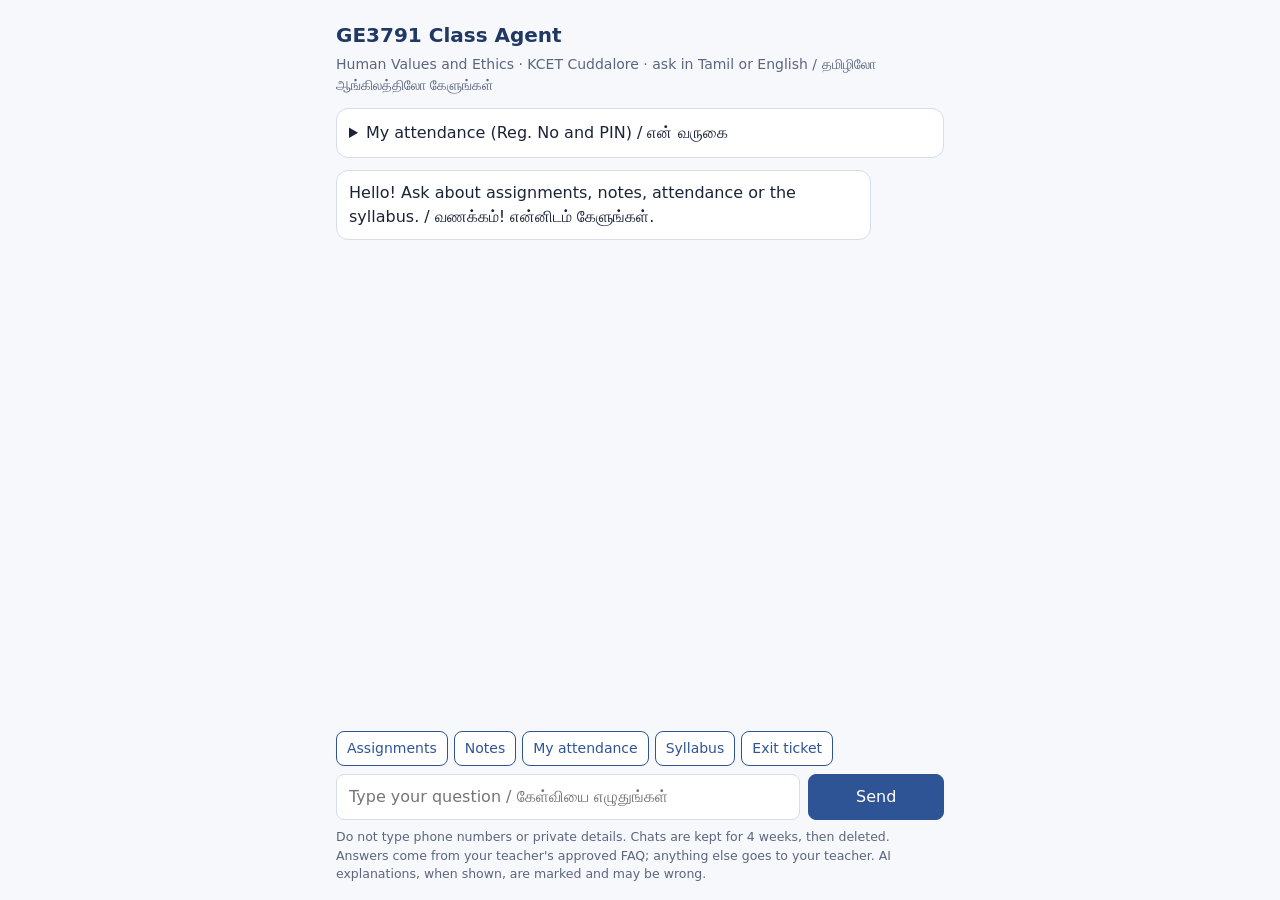
==== agent.html @ d786e51a "Add files via upload" ====
<!doctype html>
<html lang="en"><head><meta charset="utf-8"><meta name="viewport" content="width=device-width,initial-scale=1">
<title>GE3791 Class Agent</title>
<style>
:root{--bg:#f6f8fc;--card:#fff;--ink:#1b2437;--mut:#5b667d;--acc:#2e5496;--navy:#1f3864;--line:#d5dcea;--me:#e3ecfb}
@media(prefers-color-scheme:dark){:root{--bg:#10151f;--card:#1a2130;--ink:#e8edf7;--mut:#9aa6bd;--acc:#7da4ec;--navy:#9db8ee;--line:#2d374c;--me:#23324f}}
*{box-sizing:border-box}body{margin:0;background:var(--bg);color:var(--ink);font:16px/1.5 system-ui,"Noto Sans Tamil",sans-serif}
main{max-width:640px;margin:0 auto;padding:16px;display:flex;flex-direction:column;min-height:100vh}
h1{font-size:20px;margin:4px 0;color:var(--navy)}p.sub{margin:0 0 12px;color:var(--mut);font-size:14px}
.card{background:var(--card);border:1px solid var(--line);border-radius:12px;padding:12px}
.row{display:flex;gap:8px;flex-wrap:wrap}.row>*{flex:1;min-width:120px}
input,button{font:inherit;padding:10px 12px;border-radius:8px;border:1px solid var(--line);background:var(--card);color:var(--ink)}
button{cursor:pointer;background:var(--acc);color:#fff;border-color:var(--acc)}button.alt{background:var(--card);color:var(--acc)}
#chat{flex:1;margin:12px 0;display:flex;flex-direction:column;gap:8px;overflow:auto}
.m{padding:10px 12px;border-radius:12px;max-width:88%;white-space:pre-wrap;word-break:break-word}
.m.me{align-self:flex-end;background:var(--me)}.m.bot{align-self:flex-start;background:var(--card);border:1px solid var(--line)}
.chips{display:flex;gap:6px;flex-wrap:wrap;margin-bottom:8px}.chips button{padding:6px 10px;font-size:14px;flex:none}
small{color:var(--mut);display:block;margin-top:8px;font-size:12.5px}a{color:var(--acc)}
</style></head><body><main>
<h1>GE3791 Class Agent</h1>
<p class="sub">Human Values and Ethics · KCET Cuddalore · ask in Tamil or English / தமிழிலோ ஆங்கிலத்திலோ கேளுங்கள்</p>
<details class="card"><summary>My attendance (Reg. No and PIN) / என் வருகை</summary>
<div class="row" style="margin-top:8px"><input id="reg" placeholder="Reg. No" autocomplete="off" inputmode="numeric"><input id="pin" placeholder="PIN" type="password" autocomplete="off" inputmode="numeric"></div></details>
<div id="chat" aria-live="polite"><div class="m bot">Hello! Ask about assignments, notes, attendance or the syllabus. / வணக்கம்! என்னிடம் கேளுங்கள்.</div></div>
<div class="chips"><button class="alt" data-q="assignments due">Assignments</button><button class="alt" data-q="unit 1 notes">Notes</button><button class="alt" data-q="my attendance">My attendance</button><button class="alt" data-q="syllabus units">Syllabus</button><button class="alt" data-q="exit ticket form">Exit ticket</button></div>
<form id="f" class="row"><input id="q" placeholder="Type your question / கேள்வியை எழுதுங்கள்" maxlength="400" autocomplete="off" style="flex:4"><button style="flex:1">Send</button></form>
<small>Do not type phone numbers or private details. Chats are kept for 4 weeks, then deleted. Answers come from your teacher's approved FAQ; anything else goes to your teacher. AI explanations, when shown, are marked and may be wrong.</small>
</main>
<script>
const API = 'https://script.google.com/macros/s/AKfycbx_z1HNnk7TNlydstY3ZV54H9-Et5BqhD4vHFDTIJULgHJoA9qQdqnFmaUv-VDqZLOvdw/exec';
const chat = document.getElementById('chat'), q = document.getElementById('q');
function add(t, c){ const d = document.createElement('div'); d.className = 'm ' + c; d.textContent = t; chat.appendChild(d); chat.scrollTop = chat.scrollHeight; return d; }
async function ask(text){
  text = text.trim(); if(!text) return; add(text, 'me'); q.value = '';
  const wait = add('…', 'bot');
  if(API.startsWith('PASTE')){ wait.textContent = 'The agent is not connected yet (teacher: paste the web app URL in agent.html).'; return; }
  try{
    const r = await fetch(API, {method:'POST', headers:{'Content-Type':'text/plain;charset=utf-8'},
      body: JSON.stringify({message:text, reg:document.getElementById('reg').value, pin:document.getElementById('pin').value})});
    wait.textContent = (await r.json()).reply;
  }catch(e){ wait.textContent = 'No connection. Please try again or ask in the class group.'; }
}
document.getElementById('f').addEventListener('submit', e => { e.preventDefault(); ask(q.value); });
document.querySelectorAll('[data-q]').forEach(b => b.onclick = () => ask(b.dataset.q));
</script></body></html>
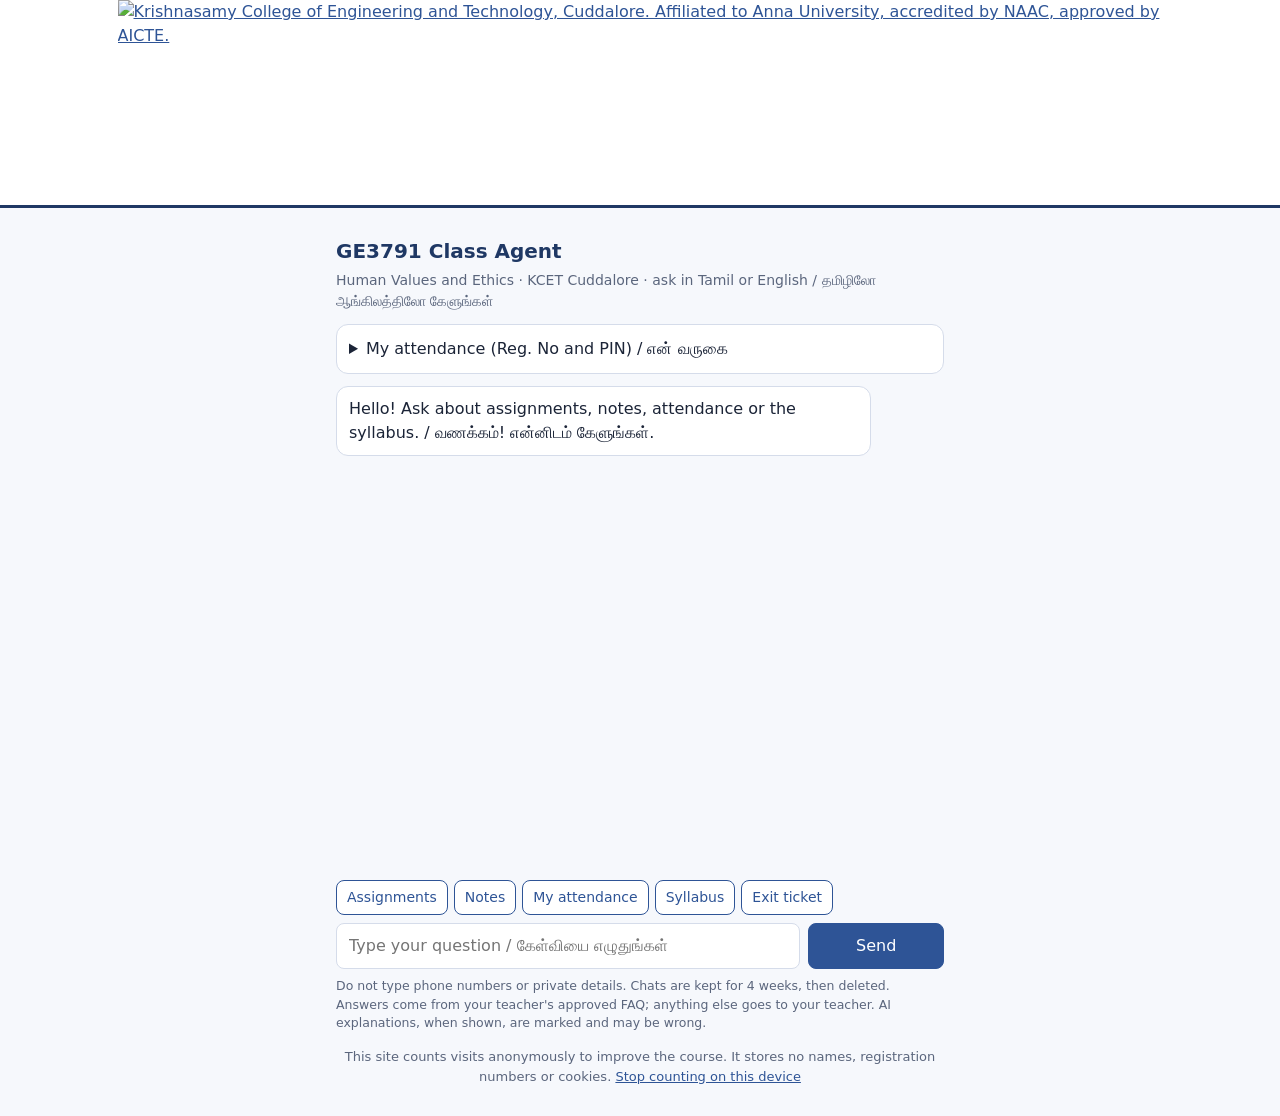
==== commit 182ed5ec: "Add files via upload Round 5: banner and usage counting" ====
--- a/agent.html
+++ b/agent.html
@@ -16,7 +16,9 @@
 .m.me{align-self:flex-end;background:var(--me)}.m.bot{align-self:flex-start;background:var(--card);border:1px solid var(--line)}
 .chips{display:flex;gap:6px;flex-wrap:wrap;margin-bottom:8px}.chips button{padding:6px 10px;font-size:14px;flex:none}
 small{color:var(--mut);display:block;margin-top:8px;font-size:12.5px}a{color:var(--acc)}
-</style></head><body><main>
+.kbanner{display:block;background:#fff;border-bottom:3px solid #1f3864;margin:0 0 8px}.kbanner img{display:block;width:100%;max-width:1045px;height:auto;margin:0 auto}</style></head><body>
+<a class="kbanner" href="index.html"><img src="assets/kcet-banner.jpg" width="1045" height="205" alt="Krishnasamy College of Engineering and Technology, Cuddalore. Affiliated to Anna University, accredited by NAAC, approved by AICTE."></a>
+<main>
 <h1>GE3791 Class Agent</h1>
 <p class="sub">Human Values and Ethics · KCET Cuddalore · ask in Tamil or English / தமிழிலோ ஆங்கிலத்திலோ கேளுங்கள்</p>
 <details class="card"><summary>My attendance (Reg. No and PIN) / என் வருகை</summary>
@@ -26,14 +28,15 @@
 <form id="f" class="row"><input id="q" placeholder="Type your question / கேள்வியை எழுதுங்கள்" maxlength="400" autocomplete="off" style="flex:4"><button style="flex:1">Send</button></form>
 <small>Do not type phone numbers or private details. Chats are kept for 4 weeks, then deleted. Answers come from your teacher's approved FAQ; anything else goes to your teacher. AI explanations, when shown, are marked and may be wrong.</small>
 </main>
+<script src="site-config.js?v=20261111b"></script>
 <script>
-const API = 'https://script.google.com/macros/s/AKfycbx_z1HNnk7TNlydstY3ZV54H9-Et5BqhD4vHFDTIJULgHJoA9qQdqnFmaUv-VDqZLOvdw/exec';
+const API = (window.SITE && window.SITE.analytics && window.SITE.analytics.endpoint) || 'PASTE_WEB_APP_URL_HERE';
 const chat = document.getElementById('chat'), q = document.getElementById('q');
 function add(t, c){ const d = document.createElement('div'); d.className = 'm ' + c; d.textContent = t; chat.appendChild(d); chat.scrollTop = chat.scrollHeight; return d; }
 async function ask(text){
   text = text.trim(); if(!text) return; add(text, 'me'); q.value = '';
   const wait = add('…', 'bot');
-  if(API.startsWith('PASTE')){ wait.textContent = 'The agent is not connected yet (teacher: paste the web app URL in agent.html).'; return; }
+  if(API.startsWith('PASTE')){ wait.textContent = 'The agent is not connected yet (teacher: paste the web app URL in site-config.js).'; return; }
   try{
     const r = await fetch(API, {method:'POST', headers:{'Content-Type':'text/plain;charset=utf-8'},
       body: JSON.stringify({message:text, reg:document.getElementById('reg').value, pin:document.getElementById('pin').value})});
@@ -42,4 +45,5 @@
 }
 document.getElementById('f').addEventListener('submit', e => { e.preventDefault(); ask(q.value); });
 document.querySelectorAll('[data-q]').forEach(b => b.onclick = () => ask(b.dataset.q));
-</script></body></html>
+</script><script src="track.js?v=20261111b"></script>
+</body></html>
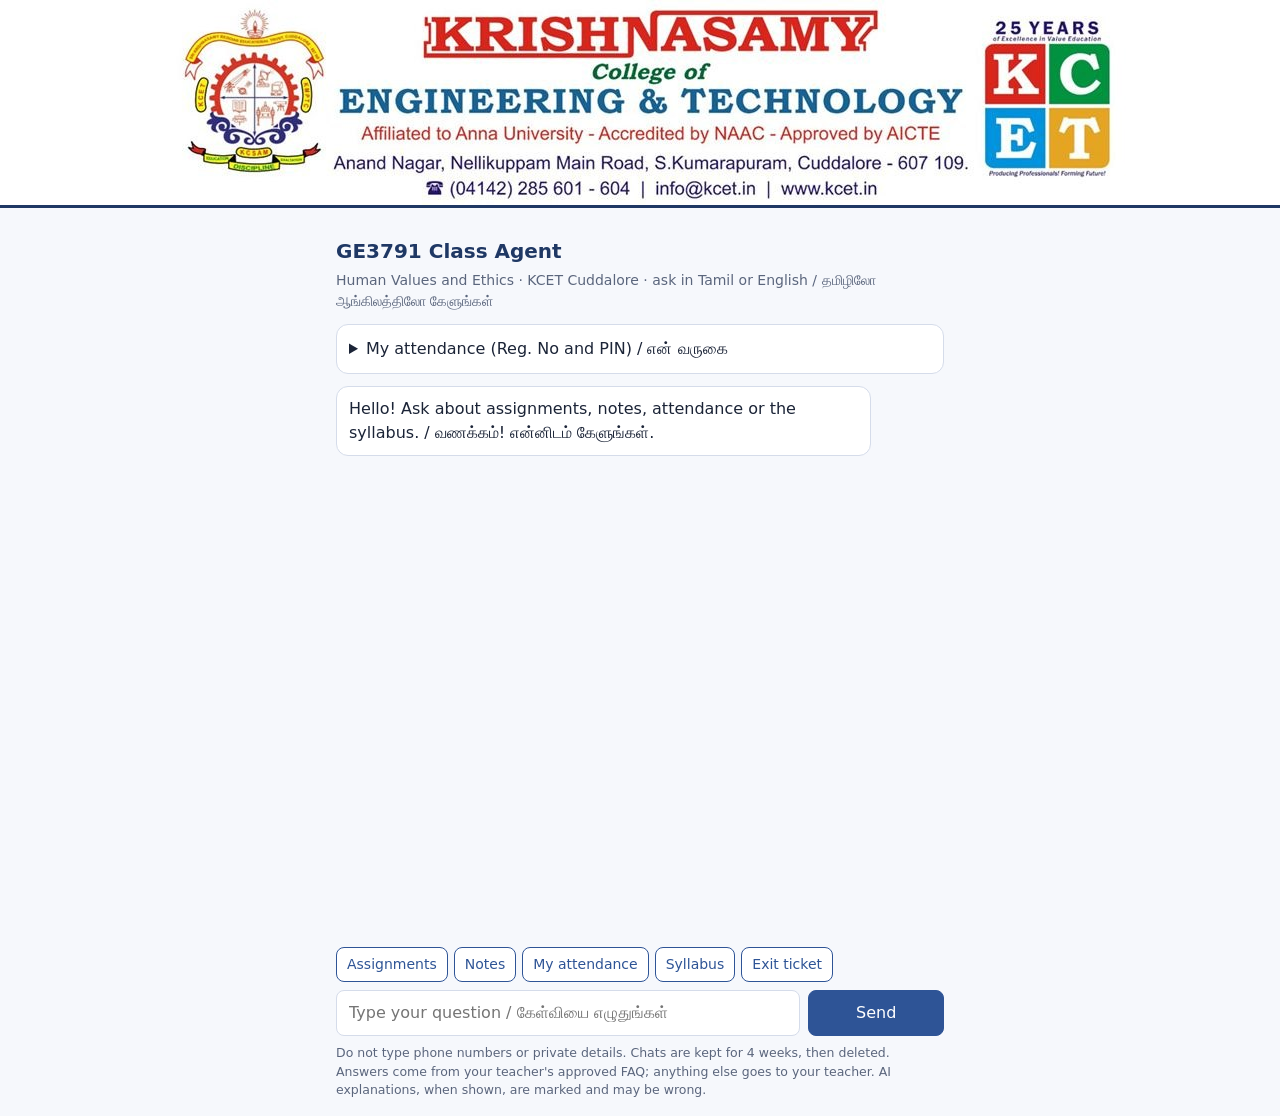
==== commit 66c4657a: "Add files via upload Round 6" ====
--- a/agent.html
+++ b/agent.html
@@ -16,8 +16,8 @@
 .m.me{align-self:flex-end;background:var(--me)}.m.bot{align-self:flex-start;background:var(--card);border:1px solid var(--line)}
 .chips{display:flex;gap:6px;flex-wrap:wrap;margin-bottom:8px}.chips button{padding:6px 10px;font-size:14px;flex:none}
 small{color:var(--mut);display:block;margin-top:8px;font-size:12.5px}a{color:var(--acc)}
-.kbanner{display:block;background:#fff;border-bottom:3px solid #1f3864;margin:0 0 8px}.kbanner img{display:block;width:100%;max-width:1045px;height:auto;margin:0 auto}</style></head><body>
-<a class="kbanner" href="index.html"><img src="assets/kcet-banner.jpg" width="1045" height="205" alt="Krishnasamy College of Engineering and Technology, Cuddalore. Affiliated to Anna University, accredited by NAAC, approved by AICTE."></a>
+.kbanner{display:block;background:#fff;border-bottom:3px solid #1f3864;margin:0 0 8px}.kbanner.nobanner img{display:none}.kbanner.nobanner:before{content:"Krishnasamy College of Engineering & Technology, Cuddalore";display:block;padding:14px 16px;text-align:center;font:700 clamp(16px,3.2vw,26px)/1.3 Georgia,serif;color:#1f3864}.kbanner.nobanner:after{content:"Affiliated to Anna University \00b7 Accredited by NAAC \00b7 Approved by AICTE";display:block;padding:0 16px 12px;text-align:center;font:13px system-ui,sans-serif;color:#8a1c1c}.kbanner img{display:block;width:100%;max-width:1045px;height:auto;margin:0 auto}</style></head><body>
+<a class="kbanner" href="index.html"><img src="kcet-banner.jpg" width="1045" height="205" onerror="this.onerror=null;this.parentNode.className+=' nobanner'" alt="Krishnasamy College of Engineering and Technology, Cuddalore. Affiliated to Anna University, accredited by NAAC, approved by AICTE."></a>
 <main>
 <h1>GE3791 Class Agent</h1>
 <p class="sub">Human Values and Ethics · KCET Cuddalore · ask in Tamil or English / தமிழிலோ ஆங்கிலத்திலோ கேளுங்கள்</p>
